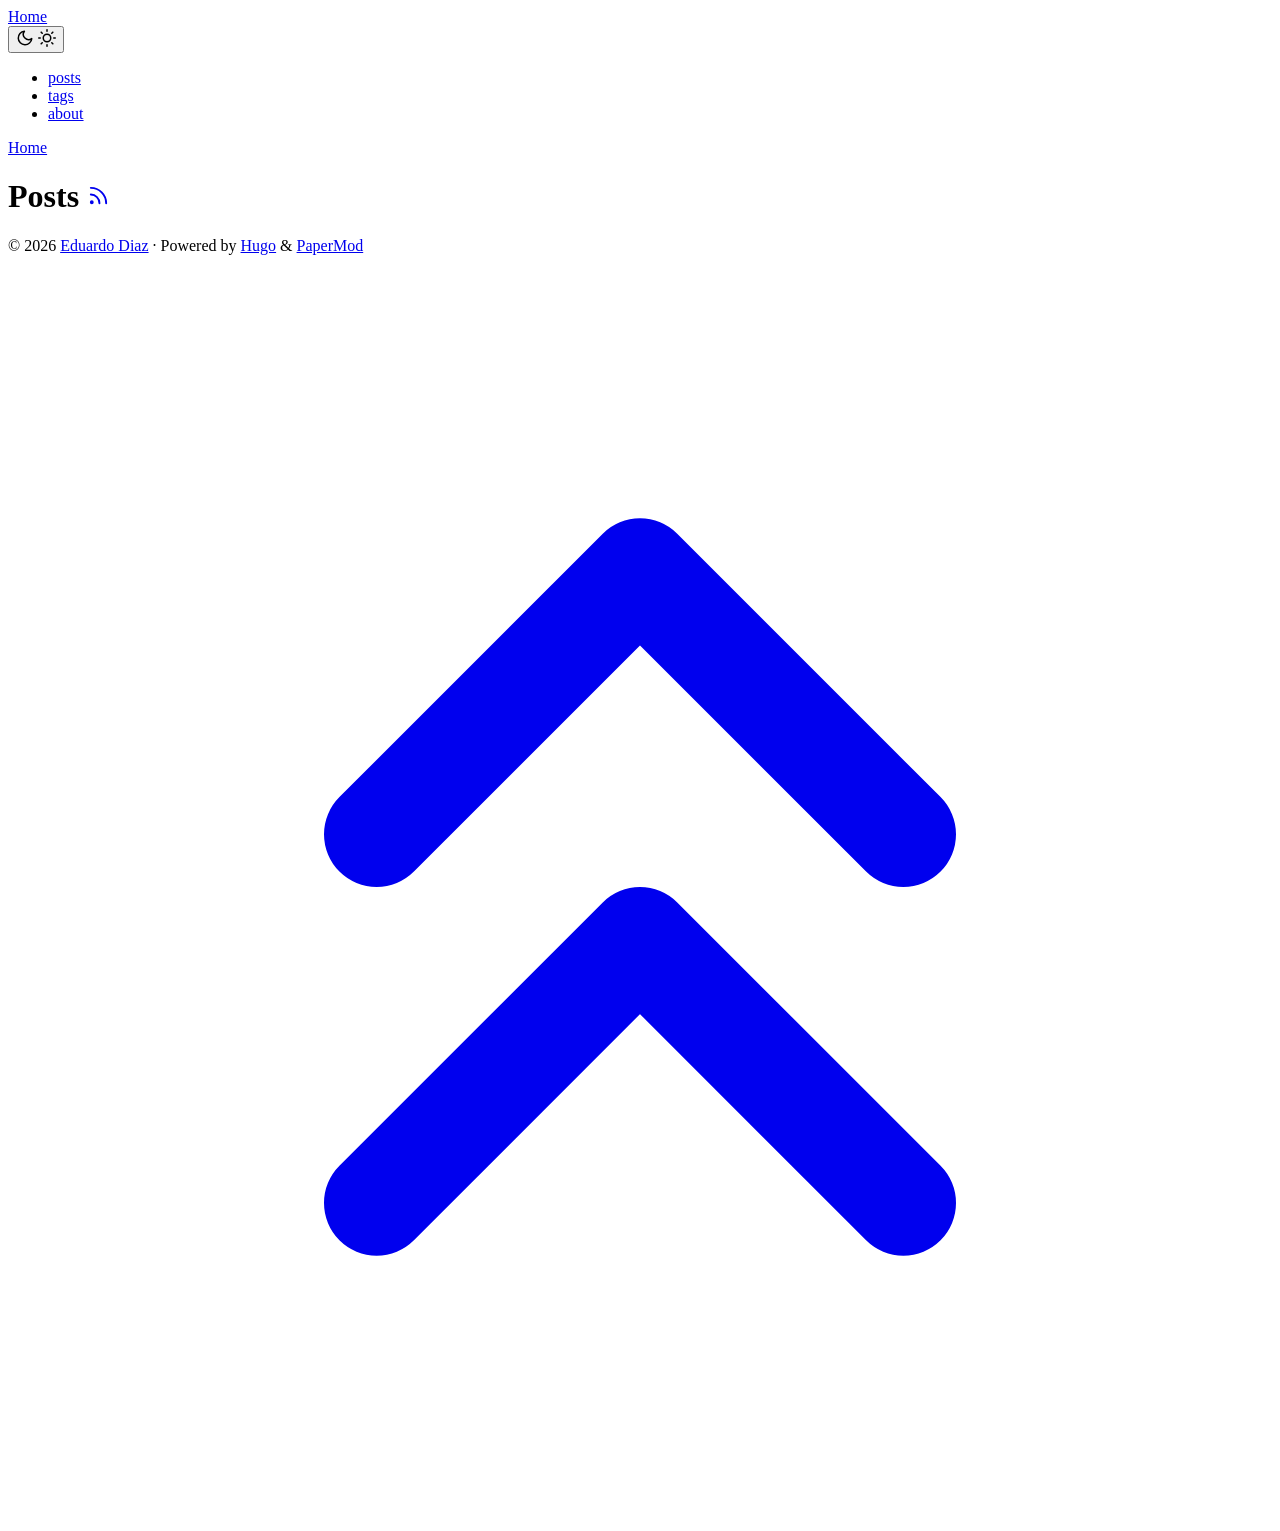
==== public/posts/index.html @ 6dd4f20c "Initial Hugo blog setup with PaperMod theme" ====
<!DOCTYPE html>
<html lang="en" dir="auto" data-theme="auto">

<head><script src="/livereload.js?mindelay=10&amp;v=2&amp;port=1313&amp;path=livereload" data-no-instant defer></script><meta charset="utf-8">
<meta http-equiv="X-UA-Compatible" content="IE=edge">
<meta name="viewport" content="width=device-width, initial-scale=1, shrink-to-fit=no">
<meta name="robots" content="index, follow">
<title>Posts | Eduardo Diaz</title>
<meta name="keywords" content="">
<meta name="description" content="Posts - Eduardo Diaz">
<meta name="author" content="Eduardo Diaz">
<link rel="canonical" href="http://localhost:1313/posts/">
<link crossorigin="anonymous" href="/assets/css/stylesheet.47e51c7d8489b002361bac156ce9a0a8776d08c5462c2cee95801efafdd90d35.css" integrity="sha256-R&#43;UcfYSJsAI2G6wVbOmgqHdtCMVGLCzulYAe&#43;v3ZDTU=" rel="preload stylesheet" as="style">
<link rel="icon" href="http://localhost:1313/%3Clink%20/%20abs%20url%3E">
<link rel="icon" type="image/png" sizes="16x16" href="http://localhost:1313/%3Clink%20/%20abs%20url%3E">
<link rel="icon" type="image/png" sizes="32x32" href="http://localhost:1313/%3Clink%20/%20abs%20url%3E">
<link rel="apple-touch-icon" href="http://localhost:1313/%3Clink%20/%20abs%20url%3E">
<link rel="mask-icon" href="http://localhost:1313/%3Clink%20/%20abs%20url%3E">
<meta name="theme-color" content="#2e2e33">
<meta name="msapplication-TileColor" content="#2e2e33">
<link rel="alternate" type="application/rss+xml" href="http://localhost:1313/posts/index.xml" title="rss">
<link rel="alternate" hreflang="en" href="http://localhost:1313/posts/">
<noscript>
    <style>
        #theme-toggle,
        .top-link {
            display: none;
        }

    </style>
    <style>
        @media (prefers-color-scheme: dark) {
            :root {
                --theme: rgb(29, 30, 32);
                --entry: rgb(46, 46, 51);
                --primary: rgb(218, 218, 219);
                --secondary: rgb(155, 156, 157);
                --tertiary: rgb(65, 66, 68);
                --content: rgb(196, 196, 197);
                --code-block-bg: rgb(46, 46, 51);
                --code-bg: rgb(55, 56, 62);
                --border: rgb(51, 51, 51);
                color-scheme: dark;
            }

            .list {
                background: var(--theme);
            }

            .toc {
                background: var(--entry);
            }
        }

    </style>
</noscript>
<script>
    if (localStorage.getItem("pref-theme") === "dark") {
        document.querySelector("html").dataset.theme = 'dark';
    } else if (localStorage.getItem("pref-theme") === "light") {
       document.querySelector("html").dataset.theme = 'light';
    } else if (window.matchMedia('(prefers-color-scheme: dark)').matches) {
        document.querySelector("html").dataset.theme = 'dark';
    } else {
        document.querySelector("html").dataset.theme = 'light';
    }

</script><meta property="og:url" content="http://localhost:1313/posts/">
  <meta property="og:site_name" content="Eduardo Diaz">
  <meta property="og:title" content="Posts">
  <meta property="og:description" content="Personal thoughts and tech posts">
  <meta property="og:locale" content="en_us">
  <meta property="og:type" content="website">
      <meta property="og:image" content="http://localhost:1313/%3Clink%20or%20path%20of%20image%20for%20opengraph,%20twitter-cards%3E">

  <meta name="twitter:card" content="summary_large_image">
  <meta name="twitter:image" content="http://localhost:1313/%3Clink%20or%20path%20of%20image%20for%20opengraph,%20twitter-cards%3E">
  <meta name="twitter:title" content="Posts">
  <meta name="twitter:description" content="Personal thoughts and tech posts">


<script type="application/ld+json">
{
  "@context": "https://schema.org",
  "@type": "BreadcrumbList",
  "itemListElement": [
    {
      "@type": "ListItem",
      "position":  1 ,
      "name": "Posts",
      "item": "http://localhost:1313/posts/"
    }
  ]
}
</script>
</head>
<body class="list" id="top">
    <header class="header">
    <nav class="header-nav">
        <div class="logo">
            <a href="http://localhost:1313/" accesskey="h" title="Home (Alt + H)">
                <img src="http://localhost:1313/apple-touch-icon.png" alt="" aria-label="logo"
                    height="35">Home</a>
            <div class="logo-switches">
                <button id="theme-toggle" class="theme-toggle" accesskey="t" title="(Alt + T)" aria-label="Toggle theme">
                    <svg class="moon" xmlns="http://www.w3.org/2000/svg" width="18" height="18" viewBox="0 0 24 24"
                        fill="none" stroke="currentColor" stroke-width="2" stroke-linecap="round"
                        stroke-linejoin="round">
                        <path d="M21 12.79A9 9 0 1 1 11.21 3 7 7 0 0 0 21 12.79z"></path>
                    </svg>
                    <svg class="sun" xmlns="http://www.w3.org/2000/svg" width="18" height="18" viewBox="0 0 24 24"
                        fill="none" stroke="currentColor" stroke-width="2" stroke-linecap="round"
                        stroke-linejoin="round">
                        <circle cx="12" cy="12" r="5"></circle>
                        <line x1="12" y1="1" x2="12" y2="3"></line>
                        <line x1="12" y1="21" x2="12" y2="23"></line>
                        <line x1="4.22" y1="4.22" x2="5.64" y2="5.64"></line>
                        <line x1="18.36" y1="18.36" x2="19.78" y2="19.78"></line>
                        <line x1="1" y1="12" x2="3" y2="12"></line>
                        <line x1="21" y1="12" x2="23" y2="12"></line>
                        <line x1="4.22" y1="19.78" x2="5.64" y2="18.36"></line>
                        <line x1="18.36" y1="5.64" x2="19.78" y2="4.22"></line>
                    </svg>
                </button>
            </div>
        </div>
        <ul id="menu" class="menu">
            <li>
                <a href="http://localhost:1313/posts/" title="posts">
                    <span class="active">posts</span>
                </a>
            </li>
            <li>
                <a href="http://localhost:1313/tags/" title="tags">
                    <span>tags</span>
                </a>
            </li>
            <li>
                <a href="http://localhost:1313/about/" title="about">
                    <span>about</span>
                </a>
            </li>
        </ul>
    </nav>
</header>
<main class="main"> 
<header class="page-header"><nav class="breadcrumbs" role="navigation" aria-label="Breadcrumb">
    <a href='http://localhost:1313/'>Home</a></nav>
  <h1>
    Posts
    <a href="/posts/index.xml" title="RSS" aria-label="RSS">
      <svg xmlns="http://www.w3.org/2000/svg" viewBox="0 0 24 24" fill="none" stroke="currentColor" stroke-width="2"
        stroke-linecap="round" stroke-linejoin="round" height="23">
        <path d="M4 11a9 9 0 0 1 9 9" />
        <path d="M4 4a16 16 0 0 1 16 16" />
        <circle cx="5" cy="19" r="1" />
      </svg>
    </a>
  </h1>
</header>
    </main>
    
<footer class="footer">
        <span>&copy; 2026 <a href="http://localhost:1313/">Eduardo Diaz</a></span> · 

    <span>
        Powered by
        <a href="https://gohugo.io/" rel="noopener noreferrer" target="_blank">Hugo</a> &
        <a href="https://github.com/adityatelange/hugo-PaperMod/" rel="noopener" target="_blank">PaperMod</a>
    </span>
</footer>
<a href="#top" id="top-link" class="top-link hidden" aria-label="go to top" title="Go to Top (Alt + G)" accesskey="g">
    <svg xmlns="http://www.w3.org/2000/svg" viewBox="0 0 24 24" fill="none" stroke="currentColor" stroke-width="2"
        stroke-linecap="round" stroke-linejoin="round" class="feather feather-chevrons-up">
        <polyline points="17 11 12 6 7 11"></polyline>
        <polyline points="17 18 12 13 7 18"></polyline>
    </svg>
</a>

<script>
    let menu = document.getElementById('menu');
    if (menu) {
        
        const scrollPosition = localStorage.getItem("menu-scroll-position");
        if (scrollPosition) {
            menu.scrollLeft = parseInt(scrollPosition, 10);
        }
        
        menu.onscroll = function () {
            localStorage.setItem("menu-scroll-position", menu.scrollLeft);
        }
    }

    document.querySelectorAll('a[href^="#"]').forEach(anchor => {
        anchor.addEventListener("click", function (e) {
            e.preventDefault();
            var id = this.getAttribute("href").substr(1);
            if (!window.matchMedia('(prefers-reduced-motion: reduce)').matches) {
                document.querySelector(`[id='${decodeURIComponent(id)}']`).scrollIntoView({
                    behavior: "smooth"
                });
            } else {
                document.querySelector(`[id='${decodeURIComponent(id)}']`).scrollIntoView();
            }
            if (id === "top") {
                history.replaceState(null, null, " ");
            } else {
                history.pushState(null, null, `#${id}`);
            }
        });
    });

</script>
<script>
    var toplink = document.getElementById("top-link");
    window.onscroll = function () {
        const scrollThreshold = window.innerHeight;
        if (document.body.scrollTop > scrollThreshold || document.documentElement.scrollTop > scrollThreshold) {
            toplink.classList.remove("hidden");
        } else {
            toplink.classList.add("hidden");
        }
    };

</script>
<script>
    document.getElementById("theme-toggle").addEventListener("click", () => {
        const html = document.querySelector("html");
        if (html.dataset.theme === "dark") {
            html.dataset.theme = 'light';
            localStorage.setItem("pref-theme", 'light');
        } else {
            html.dataset.theme = 'dark';
            localStorage.setItem("pref-theme", 'dark');
        }
    })

</script>
</body>

</html>
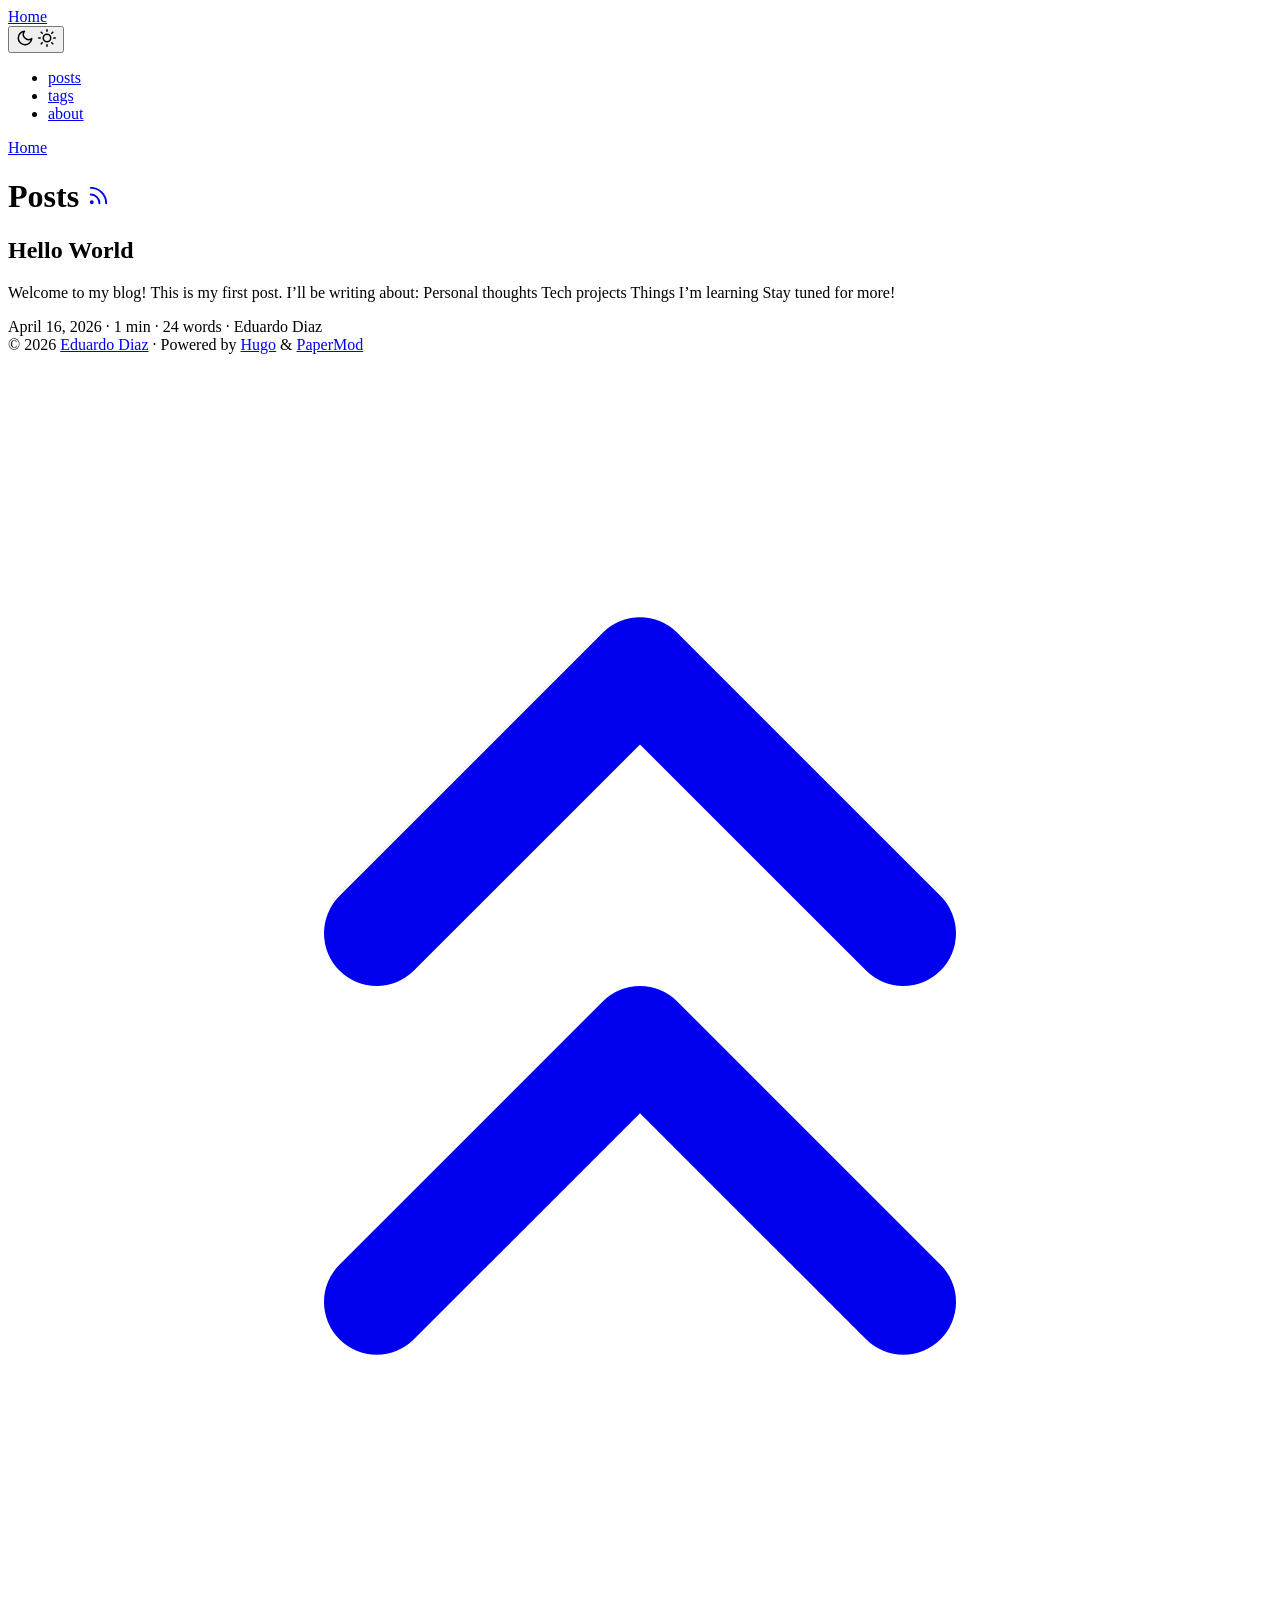
==== commit 2879ead6: "Add proper favicon files from favicon.io, update config" ====
--- a/public/posts/index.html
+++ b/public/posts/index.html
@@ -1,7 +1,7 @@
 <!DOCTYPE html>
 <html lang="en" dir="auto" data-theme="auto">
 
-<head><script src="/livereload.js?mindelay=10&amp;v=2&amp;port=1313&amp;path=livereload" data-no-instant defer></script><meta charset="utf-8">
+<head><script src="/livereload.js?mindelay=10&amp;v=2&amp;port=1314&amp;path=livereload" data-no-instant defer></script><meta charset="utf-8">
 <meta http-equiv="X-UA-Compatible" content="IE=edge">
 <meta name="viewport" content="width=device-width, initial-scale=1, shrink-to-fit=no">
 <meta name="robots" content="index, follow">
@@ -9,17 +9,17 @@
 <meta name="keywords" content="">
 <meta name="description" content="Posts - Eduardo Diaz">
 <meta name="author" content="Eduardo Diaz">
-<link rel="canonical" href="http://localhost:1313/posts/">
+<link rel="canonical" href="http://10.0.0.47:1314/posts/">
 <link crossorigin="anonymous" href="/assets/css/stylesheet.47e51c7d8489b002361bac156ce9a0a8776d08c5462c2cee95801efafdd90d35.css" integrity="sha256-R&#43;UcfYSJsAI2G6wVbOmgqHdtCMVGLCzulYAe&#43;v3ZDTU=" rel="preload stylesheet" as="style">
-<link rel="icon" href="http://localhost:1313/%3Clink%20/%20abs%20url%3E">
-<link rel="icon" type="image/png" sizes="16x16" href="http://localhost:1313/%3Clink%20/%20abs%20url%3E">
-<link rel="icon" type="image/png" sizes="32x32" href="http://localhost:1313/%3Clink%20/%20abs%20url%3E">
-<link rel="apple-touch-icon" href="http://localhost:1313/%3Clink%20/%20abs%20url%3E">
-<link rel="mask-icon" href="http://localhost:1313/%3Clink%20/%20abs%20url%3E">
+<link rel="icon" href="http://10.0.0.47:1314/favicon.ico">
+<link rel="icon" type="image/png" sizes="16x16" href="http://10.0.0.47:1314/favicon-16x16.png">
+<link rel="icon" type="image/png" sizes="32x32" href="http://10.0.0.47:1314/favicon-32x32.png">
+<link rel="apple-touch-icon" href="http://10.0.0.47:1314/apple-touch-icon.png">
+<link rel="mask-icon" href="http://10.0.0.47:1314/safari-pinned-tab.svg">
 <meta name="theme-color" content="#2e2e33">
 <meta name="msapplication-TileColor" content="#2e2e33">
-<link rel="alternate" type="application/rss+xml" href="http://localhost:1313/posts/index.xml" title="rss">
-<link rel="alternate" hreflang="en" href="http://localhost:1313/posts/">
+<link rel="alternate" type="application/rss+xml" href="http://10.0.0.47:1314/posts/index.xml" title="rss">
+<link rel="alternate" hreflang="en" href="http://10.0.0.47:1314/posts/">
 <noscript>
     <style>
         #theme-toggle,
@@ -65,16 +65,16 @@
         document.querySelector("html").dataset.theme = 'light';
     }
 
-</script><meta property="og:url" content="http://localhost:1313/posts/">
+</script><meta property="og:url" content="http://10.0.0.47:1314/posts/">
   <meta property="og:site_name" content="Eduardo Diaz">
   <meta property="og:title" content="Posts">
   <meta property="og:description" content="Personal thoughts and tech posts">
   <meta property="og:locale" content="en_us">
   <meta property="og:type" content="website">
-      <meta property="og:image" content="http://localhost:1313/%3Clink%20or%20path%20of%20image%20for%20opengraph,%20twitter-cards%3E">
+      <meta property="og:image" content="http://10.0.0.47:1314/images/profile.jpg">
 
   <meta name="twitter:card" content="summary_large_image">
-  <meta name="twitter:image" content="http://localhost:1313/%3Clink%20or%20path%20of%20image%20for%20opengraph,%20twitter-cards%3E">
+  <meta name="twitter:image" content="http://10.0.0.47:1314/images/profile.jpg">
   <meta name="twitter:title" content="Posts">
   <meta name="twitter:description" content="Personal thoughts and tech posts">
 
@@ -88,7 +88,7 @@
       "@type": "ListItem",
       "position":  1 ,
       "name": "Posts",
-      "item": "http://localhost:1313/posts/"
+      "item": "http://10.0.0.47:1314/posts/"
     }
   ]
 }
@@ -98,9 +98,7 @@
     <header class="header">
     <nav class="header-nav">
         <div class="logo">
-            <a href="http://localhost:1313/" accesskey="h" title="Home (Alt + H)">
-                <img src="http://localhost:1313/apple-touch-icon.png" alt="" aria-label="logo"
-                    height="35">Home</a>
+            <a href="http://10.0.0.47:1314/" accesskey="h" title="Home (Alt + H)">Home</a>
             <div class="logo-switches">
                 <button id="theme-toggle" class="theme-toggle" accesskey="t" title="(Alt + T)" aria-label="Toggle theme">
                     <svg class="moon" xmlns="http://www.w3.org/2000/svg" width="18" height="18" viewBox="0 0 24 24"
@@ -126,17 +124,17 @@
         </div>
         <ul id="menu" class="menu">
             <li>
-                <a href="http://localhost:1313/posts/" title="posts">
+                <a href="http://10.0.0.47:1314/posts/" title="posts">
                     <span class="active">posts</span>
                 </a>
             </li>
             <li>
-                <a href="http://localhost:1313/tags/" title="tags">
+                <a href="http://10.0.0.47:1314/tags/" title="tags">
                     <span>tags</span>
                 </a>
             </li>
             <li>
-                <a href="http://localhost:1313/about/" title="about">
+                <a href="http://10.0.0.47:1314/about/" title="about">
                     <span>about</span>
                 </a>
             </li>
@@ -145,7 +143,7 @@
 </header>
 <main class="main"> 
 <header class="page-header"><nav class="breadcrumbs" role="navigation" aria-label="Breadcrumb">
-    <a href='http://localhost:1313/'>Home</a></nav>
+    <a href='http://10.0.0.47:1314/'>Home</a></nav>
   <h1>
     Posts
     <a href="/posts/index.xml" title="RSS" aria-label="RSS">
@@ -158,10 +156,25 @@
     </a>
   </h1>
 </header>
+
+<article class="post-entry"> 
+  <header class="entry-header">
+    <h2 class="entry-hint-parent">Hello World
+    </h2>
+  </header>
+  <div class="entry-content">
+    <p>Welcome to my blog! This is my first post.
+I’ll be writing about:
+Personal thoughts Tech projects Things I’m learning Stay tuned for more!
+</p>
+  </div>
+  <footer class="entry-footer"><span title='2026-04-16 18:35:00 -0700 PDT'>April 16, 2026</span>&nbsp;·&nbsp;<span>1 min</span>&nbsp;·&nbsp;<span>24 words</span>&nbsp;·&nbsp;<span>Eduardo Diaz</span></footer>
+  <a class="entry-link" aria-label="post link to Hello World" href="http://10.0.0.47:1314/posts/hello-world/"></a>
+</article>
     </main>
     
 <footer class="footer">
-        <span>&copy; 2026 <a href="http://localhost:1313/">Eduardo Diaz</a></span> · 
+        <span>&copy; 2026 <a href="http://10.0.0.47:1314/">Eduardo Diaz</a></span> · 
 
     <span>
         Powered by
